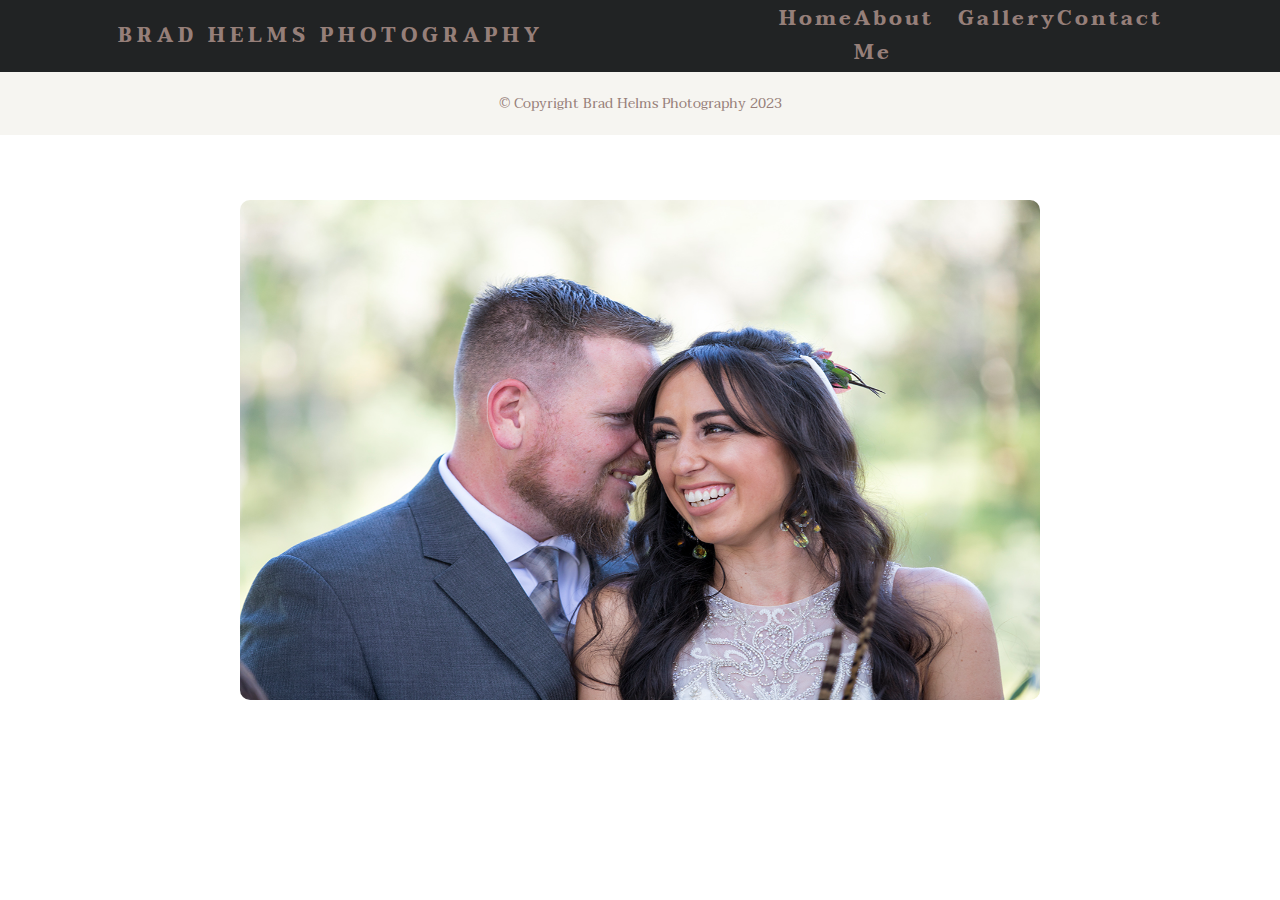
==== Assets/html/index.html @ a063bb11 "revamped old repository & cleaned everything up" ====
<!DOCTYPE html>
<html lang="en">
<head>
    <meta charset="UTF-8">
    <meta name="viewport" content="width=device-width, initial-scale=1.0">
    <link rel="stylesheet" href="../css/style.css">
    <script src="https://kit.fontawesome.com/7db7af2231.js" crossorigin="anonymous"></script>
    <!-- GOOGLE FONT (TAVIRAJ )-->
    <link rel="preconnect" href="https://fonts.googleapis.com">
    <link rel="preconnect" href="https://fonts.gstatic.com" crossorigin>
    <link href="https://fonts.googleapis.com/css2?family=Taviraj:wght@300;400;500;600;700&display=swap" rel="stylesheet">
    <title>Brad Helms Photography</title>
</head>
<body>

    <!-- Nav Menu Bar -->
    <nav>
      <div class="logo">
        <h4>Brad Helms Photography</h4>
      </div>
      <ul class="nav-links">
        <li><a href="index.html">Home</a>
        </li>
        <li>
            <a href="about.html">About Me</a>
        </li>
        <li>
            <a href="gallery.html">Gallery</a>
        </li>
        <li>
            <a href="contact.html">Contact</a>
        </li>
      </ul>

      <div class="burger">
        <div class="line1"></div>
        <div class="line2"></div>
        <div class="line3"></div>
      </div>
    </nav>

    <!-- img slide -->
<div class="main">
    <div class="slider">
      <div class="slides">

        <!-- slide images -->

        <div class="slide first">
          <img src="../imgs/img1.jpg" alt="" class="center">
        </div>
        <div class="slide">
          <img src="../imgs/img2.jpg" alt="" class="center">
        </div>
        <div class="slide">
          <img src="../imgs/img3.jpg" alt="" class="center">
        </div>
        <div class="slide">
          <img src="../imgs/product3.jpg" alt="" class="center">
        </div>

      </div>
    </div>
  </div>
    <script src="../js/app.js"></script>
</body>

<footer class="footer">
  <p>&copy; Copyright Brad Helms Photography 2023</p>
</footer>
</html>
---- Assets/css/style.css ----
@import url('https://fonts.googleapis.com/css2?family=Taviraj:wght@300;400;500;600;700&display=swap');

:root {
    --white: white;
    --dark: #212324;
    --lightGrey: #727679;
    --background: #F6F5F1;
    --textColor: #967F79; 
    --transition: all 0.5s ease;
}

* {
    padding: 0;
    margin: 0;
    box-sizing: border-box;
    font-family: 'Taviraj', sans-serif;
    color: var(--textColor);
}

.main {
    background-color: var(--background);
    margin: 0;
    padding: auto;
}

/*  Navigation Tool Bar */
nav {
    display: flex;
    justify-content: space-around;
    align-items: center;
    min-height: 8vh;
    background-color: var(--dark);
    font-family: 'Taviraj', sans-serif;
}

.logo {
    color: var(--background);
    text-transform: uppercase;
    letter-spacing: 5px;
    font-size: 20px;
}

.nav-links {
    display: flex;
    justify-content: space-around;
    width: 30%;
}

.nav-links li {
    list-style: none;
}

.nav-links a {
    color: var(--textColor);
    text-decoration: none;
    letter-spacing: 3px;
    font-weight: bold;
    font-size: 20px;
}

/* Navigation Tool Bar End */

/* Mobile Nav Tool Bar Start */

.burger {
    display: none;
    cursor: pointer;
}

.burger div {
    width: 25px;
    height: 3px;
    background-color : black;
    margin: 5px;
    transition: all 0.3s ease;
}

@media screen and (max-width: 1024px) {
    .nav-links {
        width: 60%;
    }

}

@media screen and (max-width:768px) {
    body {
        overflow-x: hidden;
    }
    .nav-links {
        position: fixed;
        right: 0px;
        height: 92vh;
        top: 8vh;
        background-color: whitesmoke;
        display: flex;
        flex-direction: column;
        align-items: center;
        width: 50%;
        transform: translateX(100%);
        transition: 0.5s ease-in;
    }

    .nav-links li {
        opacity: 0;
    }

    .burger {
        display: block;
    }

    .nav-active {
        transform: translateX(0%);
    }
}

/* Mobile Nav Tool Bar End */

/* Animation Start */

@keyframes navLinkFade{
    from{
        opacity: 0;
        transfrom: translateX(50px);
    }
    to{
        opacity: 1;
        transform: translateX(0px);
         
    }
    
}

.toggle .line1 {
    transform: rotate(-45deg) translate(-5px,6px);

}

.toggle .line2 {
    opacity: 0;
    
}

.toggle .line3 {
    transform: rotate(45deg)translate(-5px,-6px);
    
}

  .slider {
    width: 800px;
    height: 500px;
    border-radius: 10px;
    overflow: hidden;
    display: block;
    position: absolute;
    top: 50%;
    left: 50%;
    transform: translate(-50%, -50%);
    
  }
  
  .slides {
    width: 500%;
    height: 500px;
    display: flex;
    
  }
  
  .slides input{
    display: none;
  }
  
  .slide {
    width: 20%;
    transition: 2s;
  }
  
  .slide img {
    width: 800px;
    height: 500px;
  }

/* Instagram */
/* .section-two{
    margin: 40px 0;
}

.section-two h2{
    text-align: center;
    font-size: 40px;
}

.section-two span{
    color: var(--darkGrey);
    text-align: center;
    display: block;
    font-size: 20px;
    margin-bottom: 30px;
}

.insta-imgs{
    padding: 50px 50px 50px 50px;
    display: grid;
    grid-template-columns: repeat(2, 1fr);
}

i:last-of-type{
    background: transparent;
    color: var(--background);
}

.insta-imgs > div{
    position: relative;
}

.icon-overlay{
    position: absolute;
    color: var(--background);
    top: 0;
    left: 0;
    width: 100%;
    height: 100%;
    font-size: 50px;
    background: rgba(150, 127, 121, 0.5);
    opacity: 0;
    transition: var(--transition);
}

.insta-imgs > div:hover .icon-overlay{
    opacity: 1;
}

.container{
    width: 90vw;
    margin: 0 auto;
} */

/* Footer */

.footer{
    color: var(--textColor);
    background-color: var(--background);
    text-align: center;
    padding: 20px;
}

.footer-container > div{
    margin: 40px 0;
}

.footer-container h2{
    color: var(--lightGreen);
    font-size: 36px;
    font-weight: 500;
    letter-spacing: 7px;
}

.footer-container p{
    opacity: 0.7;
}

.footer > p{
    text-align: center;
    font-size: 14px;
}
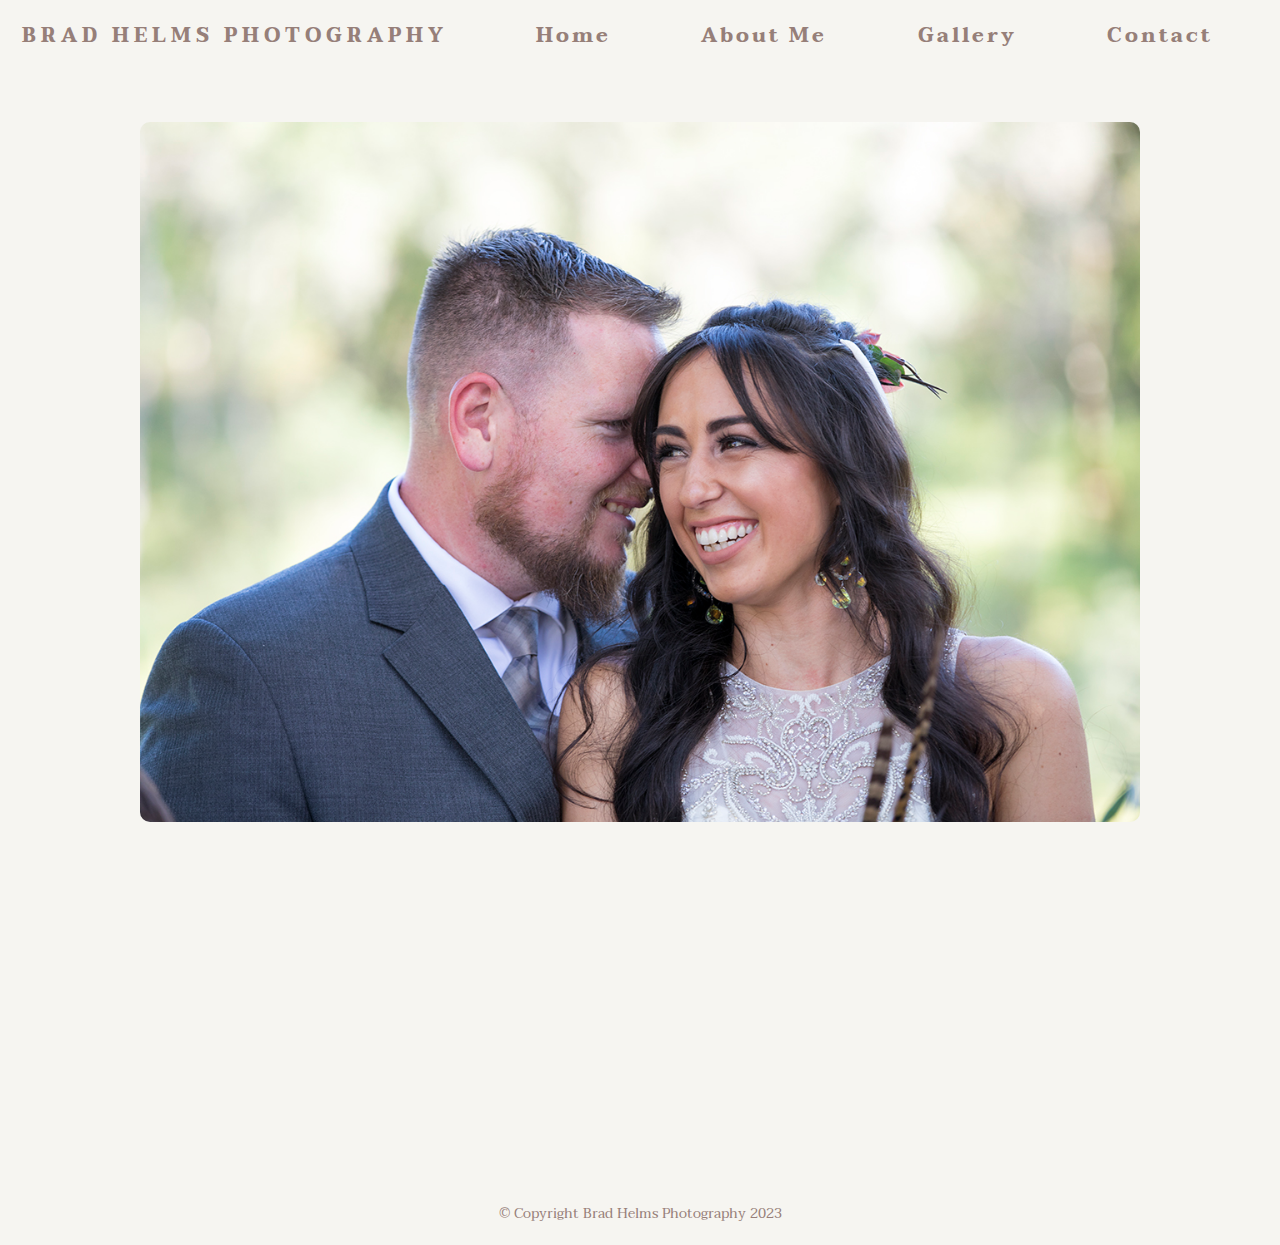
==== commit c80caaef: "media queries & dropdown nav for mobile" ====
--- a/Assets/html/index.html
+++ b/Assets/html/index.html
@@ -33,20 +33,20 @@
       </ul>
 
       <div class="burger">
-        <div class="line1"></div>
-        <div class="line2"></div>
-        <div class="line3"></div>
+        <div class="index.html"></div>
+        <div class="about.html"></div>
+        <div class="gallery.html"></div>
+        <div class="contact.html"></div>
       </div>
     </nav>
 
     <!-- img slide -->
-<div class="main">
-    <div class="slider">
+   <div class="slider">
       <div class="slides">
 
         <!-- slide images -->
 
-        <div class="slide first">
+<div class="slide first">
           <img src="../imgs/img1.jpg" alt="" class="center">
         </div>
         <div class="slide">
@@ -60,8 +60,9 @@
         </div>
 
       </div>
-    </div>
-  </div>
+    </div> 
+
+
     <script src="../js/app.js"></script>
 </body>
 
--- a/Assets/css/style.css
+++ b/Assets/css/style.css
@@ -15,21 +15,19 @@
     box-sizing: border-box;
     font-family: 'Taviraj', sans-serif;
     color: var(--textColor);
-}
-
-.main {
     background-color: var(--background);
-    margin: 0;
-    padding: auto;
-}
+}
+
+
 
 /*  Navigation Tool Bar */
 nav {
+    z-index: 1000;
     display: flex;
     justify-content: space-around;
     align-items: center;
     min-height: 8vh;
-    background-color: var(--dark);
+    background-color: var(--background);
     font-family: 'Taviraj', sans-serif;
 }
 
@@ -70,12 +68,18 @@
 .burger div {
     width: 25px;
     height: 3px;
-    background-color : black;
+    background-color : var(--textColor);
     margin: 5px;
     transition: all 0.3s ease;
 }
 
 @media screen and (max-width: 1024px) {
+    .nav-links {
+        width: 60%;
+    }
+}
+
+@media screen and (max-width: 1348px) {
     .nav-links {
         width: 60%;
     }
@@ -89,9 +93,9 @@
     .nav-links {
         position: fixed;
         right: 0px;
-        height: 92vh;
+        height: 20vh;
         top: 8vh;
-        background-color: whitesmoke;
+        background-color: var(--background);
         display: flex;
         flex-direction: column;
         align-items: center;
@@ -111,11 +115,29 @@
     .nav-active {
         transform: translateX(0%);
     }
+
+    .logo {
+        font-size: 15px;
+    }
+}
+
+@media screen and (max-width: 425px) {
+    .burger {
+        z-index: 1000;
+        margin-right: -30px;
+    }
+    .nav-links {
+        margin-left: 20px;
+        margin-top: 15px;
+        font-size: 8px;
+        height: 15px;
+    }
 }
 
 /* Mobile Nav Tool Bar End */
 
 /* Animation Start */
+
 
 @keyframes navLinkFade{
     from{
@@ -146,12 +168,14 @@
 }
 
   .slider {
-    width: 800px;
-    height: 500px;
+    margin-top: 400px;
+    margin-bottom: 10px;
+    width: 1000px;
+    height: 700px;
     border-radius: 10px;
     overflow: hidden;
     display: block;
-    position: absolute;
+    position: relative;
     top: 50%;
     left: 50%;
     transform: translate(-50%, -50%);
@@ -175,64 +199,34 @@
   }
   
   .slide img {
-    width: 800px;
-    height: 500px;
-  }
-
-/* Instagram */
-/* .section-two{
-    margin: 40px 0;
-}
-
-.section-two h2{
-    text-align: center;
-    font-size: 40px;
-}
-
-.section-two span{
-    color: var(--darkGrey);
-    text-align: center;
-    display: block;
-    font-size: 20px;
-    margin-bottom: 30px;
-}
-
-.insta-imgs{
-    padding: 50px 50px 50px 50px;
-    display: grid;
-    grid-template-columns: repeat(2, 1fr);
-}
-
-i:last-of-type{
-    background: transparent;
-    color: var(--background);
-}
-
-.insta-imgs > div{
-    position: relative;
-}
-
-.icon-overlay{
-    position: absolute;
-    color: var(--background);
-    top: 0;
-    left: 0;
-    width: 100%;
-    height: 100%;
-    font-size: 50px;
-    background: rgba(150, 127, 121, 0.5);
-    opacity: 0;
-    transition: var(--transition);
-}
-
-.insta-imgs > div:hover .icon-overlay{
-    opacity: 1;
-}
-
-.container{
-    width: 90vw;
-    margin: 0 auto;
-} */
+    width: 1000px;
+    height: 700px;
+  } 
+
+  @media screen and (max-width: 768px) {
+    .slider {
+        width: 750px;
+        height: 475px;
+    }
+
+    .slide img {
+        width: 750px;
+        height: 475px;
+    }
+}
+
+  @media screen and (max-width: 425px) {
+    .slider {
+        /* margin-left: 50px; */
+        width: 300px;
+        height: 200px;
+    }
+
+    .slide img {
+        width: 300px;
+        height: 200px;
+    }
+}
 
 /* Footer */
 
@@ -243,9 +237,6 @@
     padding: 20px;
 }
 
-.footer-container > div{
-    margin: 40px 0;
-}
 
 .footer-container h2{
     color: var(--lightGreen);
